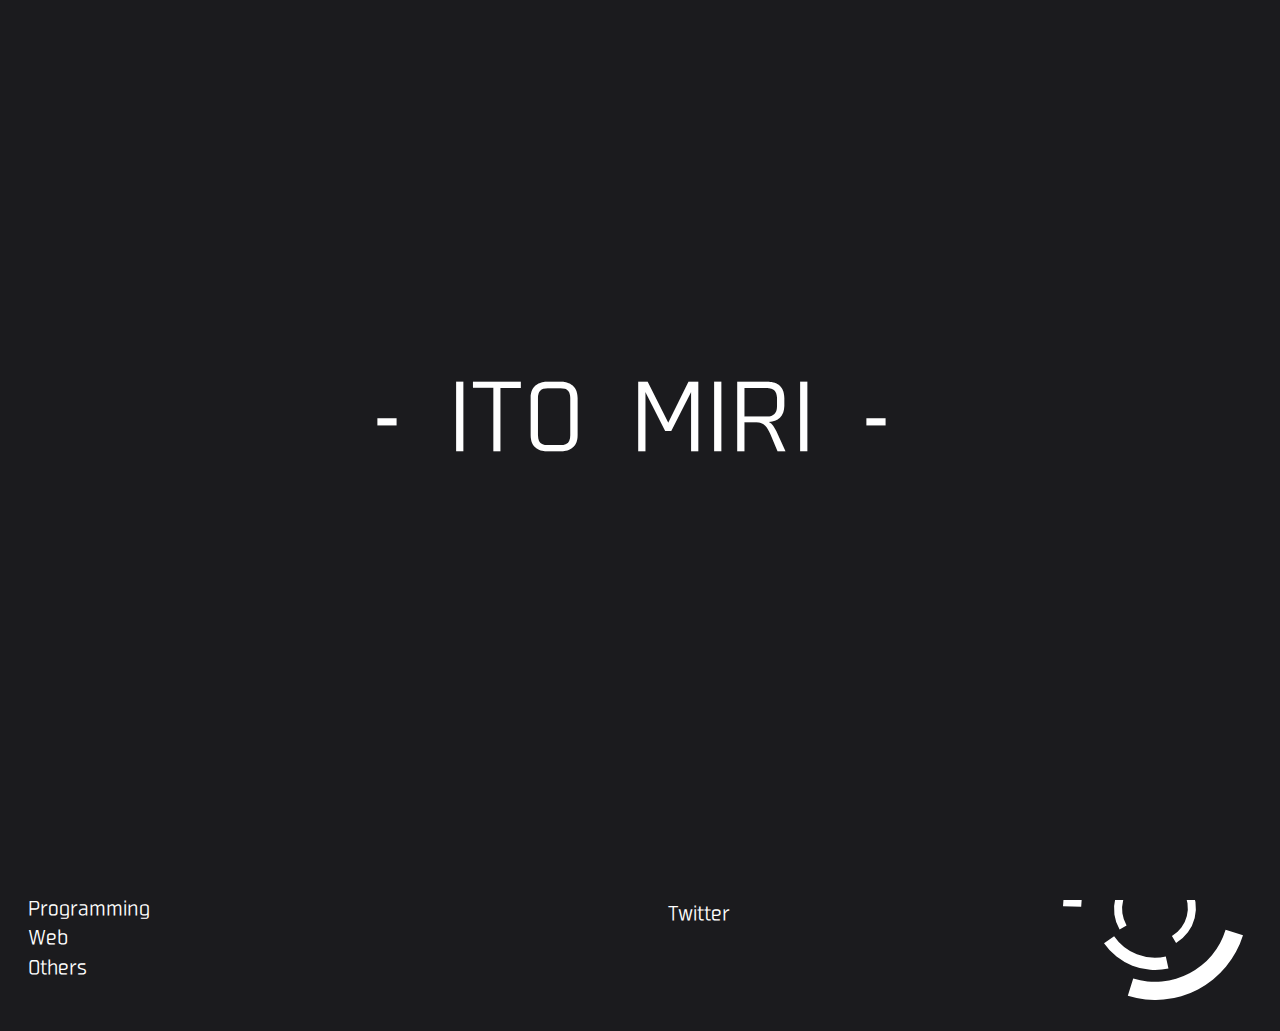
==== public/article/202201181/index.html @ 123e16e8 "header fix" ====
<!DOCTYPE html>
<html>

<head>
    <script async src="https://www.googletagmanager.com/gtag/js?id=UA-217435942-1"></script>
    <script>
        window.dataLayer = window.dataLayer || [];
        function gtag() { dataLayer.push(arguments); }
        gtag('js', new Date());

        gtag('config', 'UA-217435942-1');
    </script>
    <meta charset="utf-8">
    <title>井筒ミリ -Ito Miri-</title>
    <link rel="icon" type="image/svg" href="../../img/triangle.svg">
    <meta name="theme-color" content="#1B1B1E" />
    <meta http-equiv="Content-Style-Type" content="text/css">
    <meta http-equiv="Content-Script-Type" content="text/javascript">
    <meta name="viewport"
        content="width=device-width, initial-scale=1, user-scalable=no, minimum-scale=1, maximum-scale=1">
    <meta name="format-detection" content="email=no,telephone=no,address=no">
    <meta name="author" content="Ito Miri">
    <meta http-equiv="X-UA-Compatible" content="IE=edge">
    <meta name="msapplication-TileImage" content="https://miri-home-page.vercel.app/img/triangle.svg">
    <meta name="msapplication-TileColor" content="#1B1B1E" />
    <meta content="井筒ミリ -Ito Miri- の公式サイト" name="description" />
    <link rel="stylesheet" href="../../css/article-contents.css">
    <link rel="stylesheet" href="../../css/normalize.css">
    <link rel="stylesheet" href="../../css/font-face.css">
    <link rel="stylesheet" href="../../css/base.css">
    <link rel="stylesheet" href="../../css/loading.css">
    <link rel="stylesheet" href="../../css/anim-random-text.css">
    <link rel="stylesheet" href="../../css/footer-contents.css">
    <meta property="og:type" content="website" />
    <meta property="og:site_name" content="井筒ミリ -Ito Miri-" />
    <meta property="og:locale" content="ja_JP" />
    <meta name="twitter:card" content="summary_large_image" />

    <meta property="og:title" content="WEBページ制作始めました" />
    <meta property="og:description" content="みなさんこんにちは。このページは(開発の段階ですが)2022年の1月18日にオープンしました！..." />
    <meta property="og:image" content="https://miri-home-page.vercel.app/article/img/news.png" />
    <meta property="og:url" content="https://miri-home-page.vercel.app/article/202201181" />

</head>

<body>
    <header>
        <div class="article-header">
            <a href="../../"><img src="../../img/itomiriName.svg"  onMouseDown="return false;" onSelectStart="return false" oncontextmenu="return false;"></a>
        </div>
    </header>
    <main>
        <div id="loader">
            <p>- ITO MIRI -</p>
        </div>
        <div class="article-grid">
            <div class="article-sidebar">
                <p>NEWS</p>
            </div>
            <div class="article-top">
                <div id="title">
                    WEB製作始めました
                </div>
                <div id="date">
                    2022-01-18
                </div>
            </div>
            <div class="article">
                <p>
                    みなさんこんにちは。このページは(開発の段階ですが)2022年の1月18日にオープンしました！
                </p>
                <p>
                    と言うことで，このページが記念すべき1ページ目の記事，または開発ページの基準となります。
                </p>
                <p>
                    開発においての問題点は，現時点で全てVisual Studio Codeによる開発を行っているので，ページの管理が非常に難しいです。<s>ついでに言うと，この記事を書くことも大変だったり…</s>
                </p>
                <p>
                    というわけですので，頻繁に更新されることは無いかな？と思いますが，これからもよろしくお願いします。
                </p>
                <p>
                    最後に，最新の曲だけ上げておきますね！
                </p>
                <p><iframe id="YouTube" src="https://www.youtube.com/embed/LDdGaXgjUcU" title="YouTube video player"
                    frameborder="0"
                    allow="accelerometer; autoplay; clipboard-write; encrypted-media; gyroscope; picture-in-picture"
                    allowfullscreen></iframe></p>
            </div>
        </div>
    </main>
    <footer>
        <div class="f-box">
            <span>
                <p class="f-heading"><a href="http://twitter.com/">News</a></p>
                <p class="f-heading"><a href="http://twitter.com/">Productions</a></p>
                <p class="f-production"><a href="http://twitter.com/">Music</a></p>
                <p class="f-production"><a href="http://twitter.com/">Programming</a></p>
                <p class="f-production"><a href="http://twitter.com/">Web</a></p>
                <p class="f-production"><a href="http://twitter.com/">Others</a></p>
            </span>
            <span>
                <p class="f-heading"><a href="../../">Ito Miri - 井筒 ミリ -</a></p>
                <p class="f-copyright">&copy;2022 ItoMiri</p>
                <p class="f-production"><a href="https://www.youtube.com/channel/UC1uO5CcNNQI6TlAGxckup1A">YouTube</a>
                </p>
                <p class="f-production"><a href="https://www.nicovideo.jp/user/118078888">niconico</a></p>
                <p class="f-production"><a href="https://twitter.com/ItoMiri">Twitter</a></p>
                <img class="f-circle" src="../../img/circle3.svg" onMouseDown="return false;"
                    onSelectStart="return false" oncontextmenu="return false;">
            </span>
        </div>
    </footer>
    <script>
        window.onload = () => {
            const loader = document.getElementById('loader');
            loader.classList.add('loaded');
        }
    </script>
    <script src="https://code.jquery.com/jquery-3.4.1.min.js"
        integrity="sha256-CSXorXvZcTkaix6Yvo6HppcZGetbYMGWSFlBw8HfCJo=" crossorigin="anonymous"></script>
    <script src="../../js/anim-random-text.js"></script>
</body>

</html>
---- public/css/article-contents.css ----
.article-header {
    position: fixed;
    width: 100%;
    height: min(10vw, 10vh);
    top: 0;
    left: 0;
    z-index: 100;
    background-color: #373f51;
}

.article-header img {
    height: 80%;
    margin-left: min(3vw, 3vh);
    top: 10%;
    position: absolute;
}

.article-grid {
    display: grid;
    grid-template-columns: 25vw 1fr;
    grid-template-rows: auto 1fr;
    grid-template-areas:
        "areaA areaB"
        "areaA areaC";
    margin-top: min(10vw, 10vh);
}

.article-sidebar {
    grid-area: areaA;
    background-color: transparent;
    overflow: hidden;
    text-align: center;
    margin: min(5vw, 5vh) 0;
    font-size: min(4vw, 4vh);
}

.article-top {
    grid-area: areaB;
    background-color: #fff;
    padding: min(4vw, 4vh);
    overflow: hidden;
    border-style: solid;
    border-width: 0 0 min(0.2vw, 0.2vh) 0;
    border-color: #1B1B1E;
}

.article {
    grid-area: areaC;
    background-color: #fff;
    color: #000;
    padding: min(5vw, 5vh) min(10vw, 10vh);
}

.article-top * {
    user-select: text;
    -moz-user-select: text;
    -ms-user-select: text;
    -khtml-user-select: text;
    -webkit-user-select: text;
    -webkit-touch-callout: text;
}

.article * {
    user-select: text;
    -moz-user-select: text;
    -ms-user-select: text;
    -khtml-user-select: text;
    -webkit-user-select: text;
    -webkit-touch-callout: text;
}

.article-top #title {
    font-size: min(3.5vw, 3.5vh);
    font-weight: bold;
    font-family: "smart-ui";
}

.article-top #date {
    font-size: min(2vw, 2vh);
}

.article p {
    margin-bottom: 1em;
    color: #000;
    font-size: min(2vw, 2vh);
}

.article #YouTube {
    display: block;
    width: min(35vw, 35vh);
    height: calc(min(35vw, 35vh) / 16 * 9);
}

@media (max-width: 767px) {
    .article-grid {
        display: grid;
        grid-template-columns: 1fr;
        grid-template-rows: auto auto 1fr;
        grid-template-areas:
            "areaA areaA"
            "areaB areaB"
            "areaC areaC";
        margin-top: min(10vw, 10vh);
    }

    .article p {
        font-size: min(4vw, 4vh);
    }
    
    .article-top #title {
        font-size: min(5vw, 5vh);
        font-weight: bold;
    }
    
    .article-top #date {
        font-size: min(3vw, 3vh);
    }

    .article #YouTube {
        display: block;
        width: 75vw;
        height: calc(75vw / 16 * 9);
    }
}
---- public/css/font-face.css ----
@font-face {
    font-family: "smart-ui";
    src: url(../fonts/03スマートフォントUI.otf);
}
---- public/css/base.css ----
* {
    margin: 0;
    top: 0;
    user-select: none;
    -moz-user-select: none;
    -ms-user-select: none;
    -khtml-user-select: none;
    -webkit-user-select: none;
    -webkit-touch-callout: none;
}

body {
    background-color: #1B1B1E;
}

p {
    color: #fff;
    font-family: "smart-ui";
}
---- public/css/loading.css ----
@keyframes fadeOut {
    from {
        opacity: 1;
    }
    to {
        display: none;
        opacity: 0;
        z-index: -1;
    }
}

#loader {
    width: 100vw;
    height: 100vh;
    background-color: #1B1B1E;
    position: fixed;
    top: 0;
    left: 0;
    z-index: 1000;
    /* 環境によって「z-index」追加 */
}
/* 読み込み完了後に「loaded」を付与する */
#loader.loaded {
    animation: fadeOut 1.5s forwards ease-out;
    -webkit-animation: fadeOut 1.5s forwards ease-out;
}

#loader p {
    font-size: 7vw;
    position: absolute;
    left: calc((100vw - 7vw * 6) / 2);
    top: calc((100vh - 7vw) / 2 - 3vw)
}
---- public/css/anim-random-text.css ----
.anim-text-random span {
    opacity: 0;
}

.anim-text-random.anim-text-random-appear span {
    animation: keyframe-text-appear .5s ease-out forwards;
}

/*アニメーションで透過を0から1に変化させる*/
@keyframes keyframe-text-appear {
    0% {
        display: none;
        opacity: 100;
    }

    10% {
        display: block;
    }

    20% {
        display: none;
    }

    30% {
        display: block;

    }

    40% {
        display: none;
        opacity: 100;

    }

    50%{
        opacity: 0;
    }

    60% {

    }

    70% {

    }

    80% {

    }

    90% {

    }

    100% {
        opacity: 1;
    }
}

.anim-text-random.anim-text-random-appear span:nth-child(2n) {
    animation-delay: .5s;
}

.anim-text-random.anim-text-random-appear span:nth-child(3n+1) {
    animation-delay: .2s;
}
---- public/css/footer-contents.css ----
.f-box {
    position: relative;
    width: 100%;
    height: min(30vw, 30vh);
    /* padding: min(6vw, 6vh); */
    justify-content: space-between;
    display: flex;
    z-index: 110;
    overflow: hidden;
}

.f-box span {
    width: 47%;
    height: 100%;
    margin: 1.5%;
    overflow: hidden;
    position: relative;
    z-index: 111;
}

.f-heading {
    margin-top: min(1vw, 1vh);
    font-size: min(3vw, 3vh);
    position: relative;
    z-index: 112;
}

.f-heading a {
    color: #fff;
    text-decoration: none;
    position: relative;
    z-index: 112;
}

.f-production {
    margin-top: min(1vw, 1vh);
    margin-left: min(1vw, 1vh);
    font-size: min(2vw, 2vh);
    position: relative;
    z-index: 112;
}

.f-production a {
    color: #fff;
    text-decoration: none;
    position: relative;
    z-index: 112;
}

.f-copyright {
    font-size: min(1.5vw, 1.5vh);
    position: relative;
    z-index: 112;
}

.f-circle {
    position: absolute;
    width: min(20vw, 20vh);
    z-index: 130;
    pointer-events: all;
    top: calc(min(28vw, 28vh) - min(24vw, 24vh));
    left: calc(97% - min(20vw, 20vh));
}

.f-circle:hover {
    animation: f-circle-rotate 2s linear infinite 0s both;
    -webkit-animation: f-circle-rotate 2s linear infinite 0s both;
}

@keyframes f-circle-rotate {
    from {
        transform: rotateZ(0);
        -webkit-transform: rotateZ(0);
        -moz-transform: rotateZ(0);
        -ms-transform: rotateZ(0);
        -o-transform: rotateZ(0);
    }

    to {
        transform: rotateZ(360deg);
        -webkit-transform: rotateZ(360deg);
        -moz-transform: rotateZ(360deg);
        -ms-transform: rotateZ(360deg);
        -o-transform: rotateZ(360deg);
    }
}

@media (max-width: 767px) {
    .f-box {
        position: relative;
        width: 100%;
        height: auto;
        justify-content: center;
        display: block;
        z-index: 110;
        overflow: hidden;
        text-align: center;
    }

    .f-circle {
        display: none;
    }

    .f-heading {
        font-size: min(5vw, 5vh);
    }

    .f-production {
        font-size: min(3.5vw, 3.5vh);
    }

    .f-copyright {
        font-size: min(2.6vw, 2.6vh);
    }

}
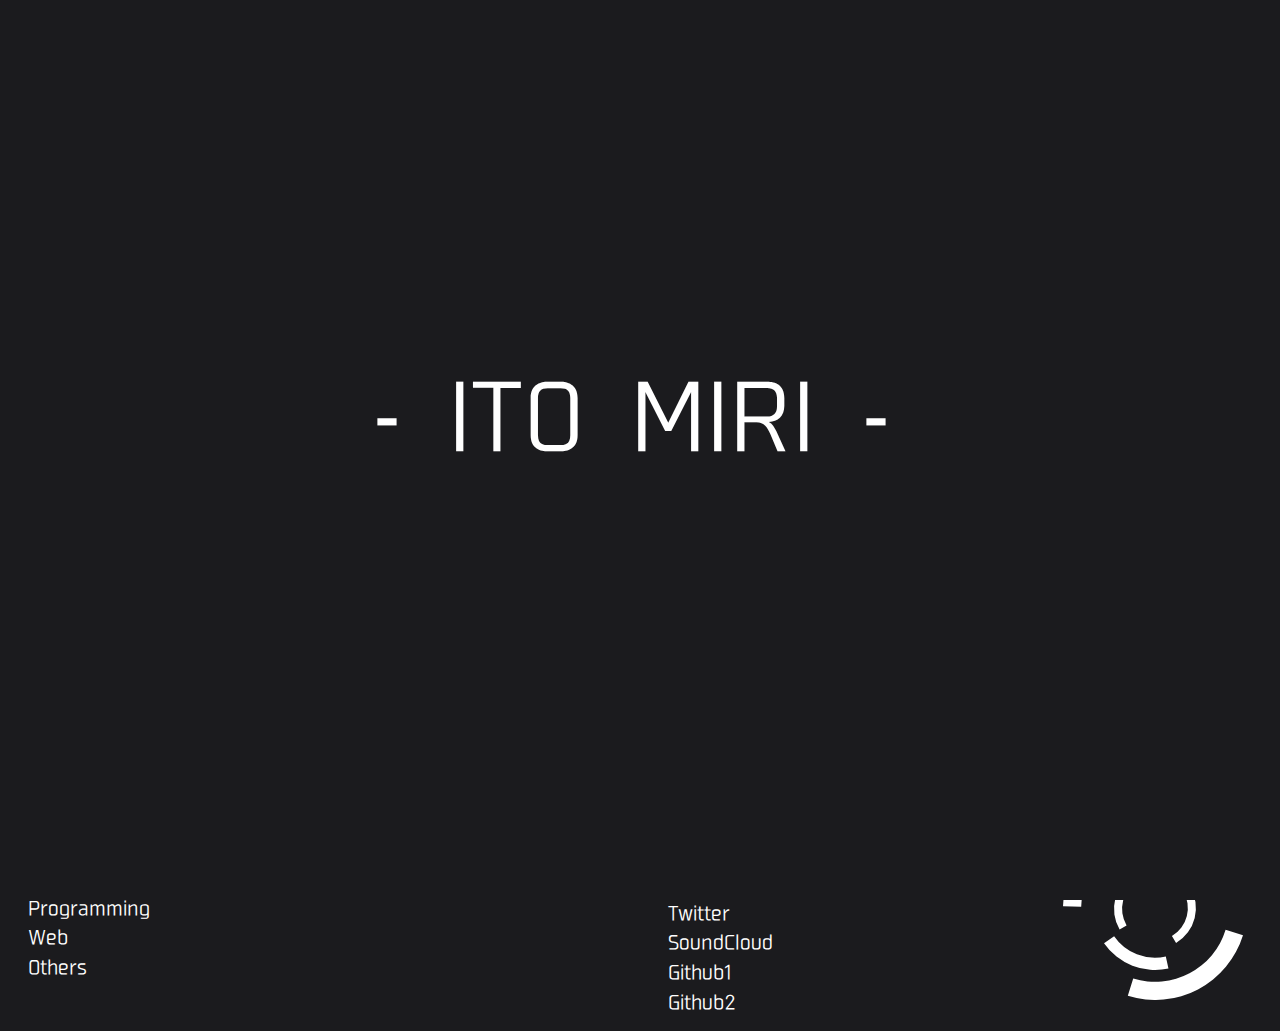
==== commit 1f441228: "sns-link and footer" ====
--- a/public/article/202201181/index.html
+++ b/public/article/202201181/index.html
@@ -105,6 +105,9 @@
                 </p>
                 <p class="f-production"><a href="https://www.nicovideo.jp/user/118078888">niconico</a></p>
                 <p class="f-production"><a href="https://twitter.com/ItoMiri">Twitter</a></p>
+                <p class="f-production"><a href="https://soundcloud.com/user-659804378">SoundCloud</a></p>
+                <p class="f-production"><a href="https://github.com/isirmt">Github1</a></p>
+                <p class="f-production"><a href="https://github.com/ItoMiri">Github2</a></p>
                 <img class="f-circle" src="../../img/circle3.svg" onMouseDown="return false;"
                     onSelectStart="return false" oncontextmenu="return false;">
             </span>
--- a/public/css/article-contents.css
+++ b/public/css/article-contents.css
@@ -4,7 +4,7 @@
     height: min(10vw, 10vh);
     top: 0;
     left: 0;
-    z-index: 100;
+    z-index: 110;
     background-color: #373f51;
 }
 
@@ -32,6 +32,7 @@
     text-align: center;
     margin: min(5vw, 5vh) 0;
     font-size: min(4vw, 4vh);
+    overflow: hidden;
 }
 
 .article-top {
@@ -77,6 +78,7 @@
 
 .article-top #date {
     font-size: min(2vw, 2vh);
+    font-family: "smart-ui";
 }
 
 .article p {
@@ -106,12 +108,12 @@
     .article p {
         font-size: min(4vw, 4vh);
     }
-    
+
     .article-top #title {
         font-size: min(5vw, 5vh);
         font-weight: bold;
     }
-    
+
     .article-top #date {
         font-size: min(3vw, 3vh);
     }
--- a/public/css/footer-contents.css
+++ b/public/css/footer-contents.css
@@ -4,6 +4,7 @@
     height: min(30vw, 30vh);
     /* padding: min(6vw, 6vh); */
     justify-content: space-between;
+    background-color: #1B1B1E;
     display: flex;
     z-index: 110;
     overflow: hidden;
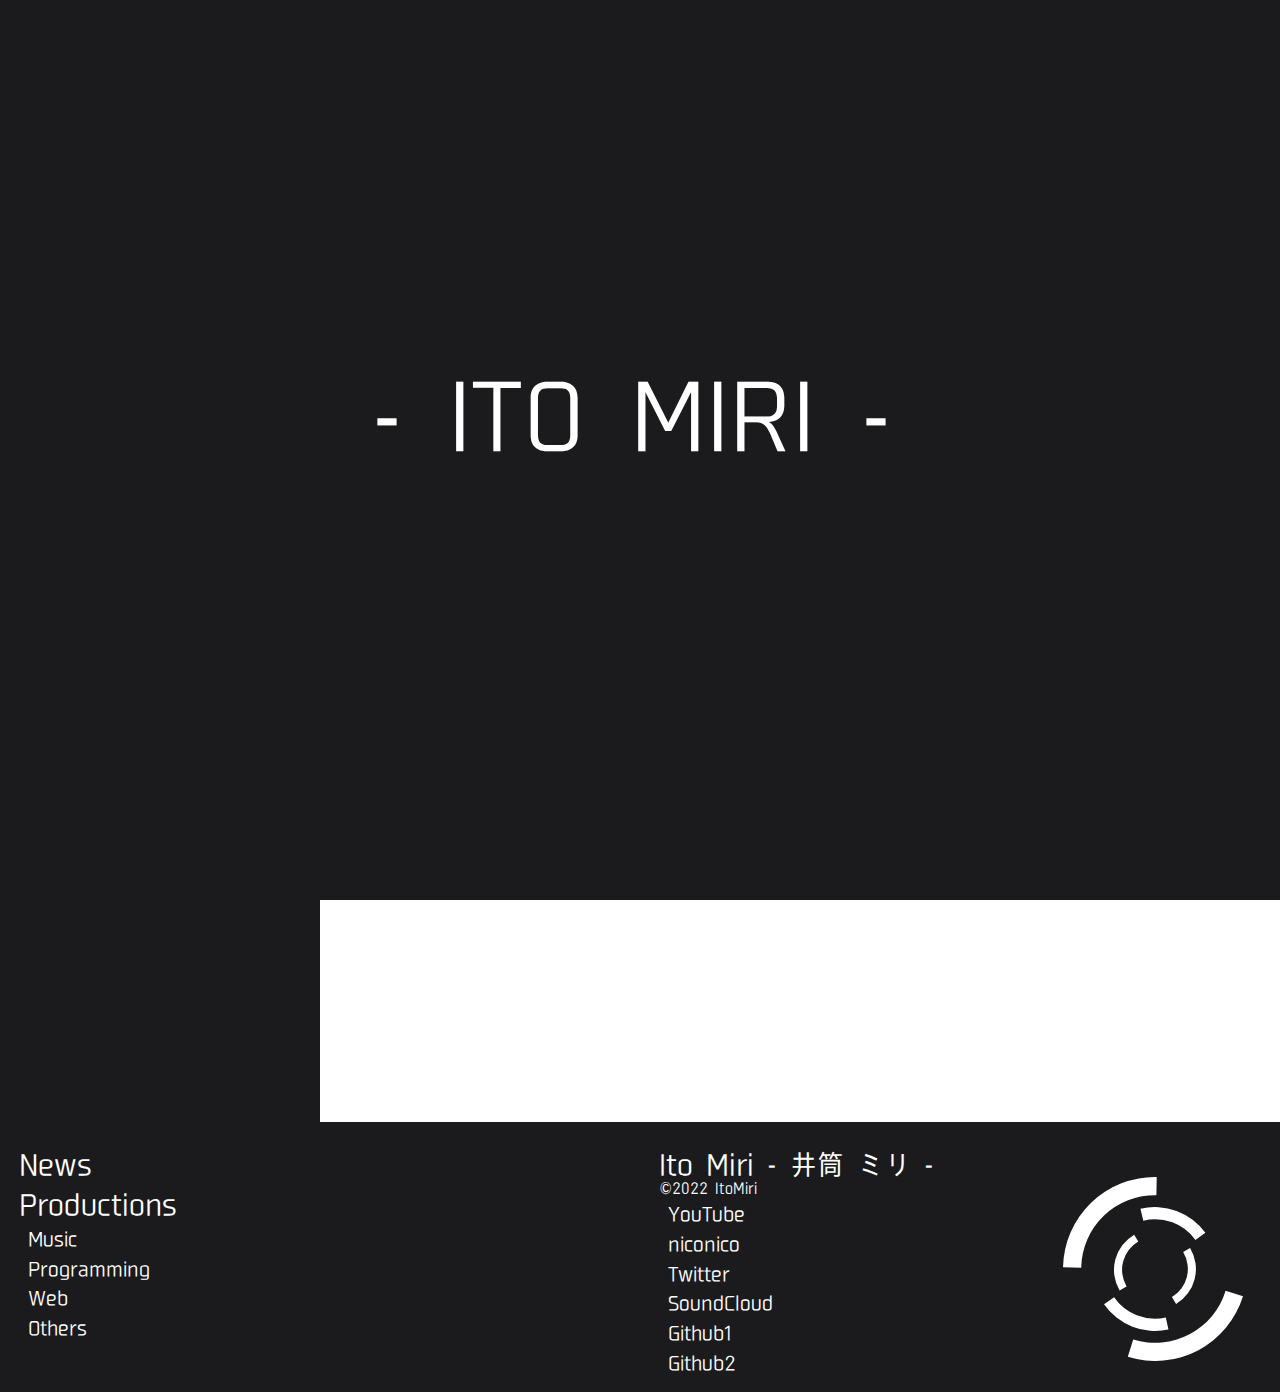
==== commit 50cd4d33: "newProductions" ====
--- a/public/article/202201181/index.html
+++ b/public/article/202201181/index.html
@@ -31,6 +31,7 @@
     <link rel="stylesheet" href="../../css/loading.css">
     <link rel="stylesheet" href="../../css/anim-random-text.css">
     <link rel="stylesheet" href="../../css/footer-contents.css">
+    <link rel="stylesheet" href="../../css/header.css">
     <meta property="og:type" content="website" />
     <meta property="og:site_name" content="井筒ミリ -Ito Miri-" />
     <meta property="og:locale" content="ja_JP" />
@@ -45,7 +46,7 @@
 
 <body>
     <header>
-        <div class="article-header">
+        <div class="m-header">
             <a href="../../"><img src="../../img/itomiriName.svg"  onMouseDown="return false;" onSelectStart="return false" oncontextmenu="return false;"></a>
         </div>
     </header>
@@ -122,6 +123,7 @@
     <script src="https://code.jquery.com/jquery-3.4.1.min.js"
         integrity="sha256-CSXorXvZcTkaix6Yvo6HppcZGetbYMGWSFlBw8HfCJo=" crossorigin="anonymous"></script>
     <script src="../../js/anim-random-text.js"></script>
+    <script src="../../js/ogp-getter.js"></script>
 </body>
 
 </html>--- a/public/css/article-contents.css
+++ b/public/css/article-contents.css
@@ -1,20 +1,3 @@
-.article-header {
-    position: fixed;
-    width: 100%;
-    height: min(10vw, 10vh);
-    top: 0;
-    left: 0;
-    z-index: 110;
-    background-color: #373f51;
-}
-
-.article-header img {
-    height: 80%;
-    margin-left: min(3vw, 3vh);
-    top: 10%;
-    position: absolute;
-}
-
 .article-grid {
     display: grid;
     grid-template-columns: 25vw 1fr;
@@ -87,10 +70,118 @@
     font-size: min(2vw, 2vh);
 }
 
+.article .markdown {
+    margin-bottom: 1em;
+    background-color: #1B1B1E;
+    width: calc(50vw);
+    padding: 1em;
+    font-size: min(1.7vw, 1.7vh);
+    border-radius: min(1vw, 1vh);
+    -webkit-border-radius: min(1vw, 1vh);
+    -moz-border-radius: min(1vw, 1vh);
+    -ms-border-radius: min(1vw, 1vh);
+    -o-border-radius: min(1vw, 1vh);
+    counter-reset: line-number;
+    font-family: "code";
+    overflow: hidden;
+}
+
+.article .markdown p {
+    color: #fff;
+    font-size: min(1.7vw, 1.7vh);
+    margin-bottom: 0.3em;
+    counter-increment: line-number;
+    display: list-item;
+    padding-left: 1rem;
+    margin-left: 1rem;
+    word-break: break-all;
+}
+
+.article .markdown p::marker {
+    content: counter(line-number);
+    color: #aaa;
+}
+
 .article #YouTube {
     display: block;
     width: min(35vw, 35vh);
     height: calc(min(35vw, 35vh) / 16 * 9);
+}
+
+.article img {
+    display: block;
+    width: min(35vw, 35vh);
+}
+
+.article .ogp {
+    position: relative;
+    width: 50vw;
+    height: min(10vw, 10vh);
+    font-size: min(2vw, 2vh);
+}
+
+.article .ogp div {
+    border-style: solid;
+    border-width: min(0.3vw, 0.3vh);
+    border-color: #aaa;
+    border-radius: min(1vw, 1vh);
+    -webkit-border-radius: min(1vw, 1vh);
+    -moz-border-radius: min(1vw, 1vh);
+    -ms-border-radius: min(1vw, 1vh);
+    -o-border-radius: min(1vw, 1vh);
+    height: min(10vw, 10vh);
+    position: relative;
+    overflow: hidden;
+    margin-bottom: 1em;
+}
+
+.article .ogp #url {
+    position: absolute;
+    left: calc(min(25%, calc(min(10vw, 10vh) * 16 / 9)) + 2%);
+    top: min(8vw, 8vh);
+    font-size: min(1vw, 1vh);
+    text-decoration: none;
+    color: #777;
+    word-break: keep-all;
+    white-space: nowrap;
+}
+
+.article .ogp #img {
+    position: absolute;
+    top: 0;
+    left: 0;
+    z-index: 100;
+    width: min(25%, calc(min(10vw, 10vh) * 16 / 9));
+    height: min(10vw, 10vh);
+    overflow: hidden;
+    border: solid #aaa;
+    border-width: 0 min(.2vw, .2vh) 0 0;
+    border-radius: 0;
+    -webkit-border-radius: 0;
+    -moz-border-radius: 0;
+    -ms-border-radius: 0;
+    -o-border-radius: 0;
+}
+
+.article .ogp #img img {
+    width: calc(min(10vw, 10vh) * 16 / 9);
+    height: 100%;
+    position: relative;
+    left: calc((min(10vw, 10vh) * 16 / 9 - 100%) / 2 * -1);
+    pointer-events: none;
+
+}
+
+.article .ogp #title {
+    position: absolute;
+    left: calc(min(25%, calc(min(10vw, 10vh) * 16 / 9)) + 2%);
+    top: min(2.5vw, 2.5vh);
+    font-size: min(2.2vw, 2.2vh);
+    color: #000;
+    font-weight: bold;
+    font-family: "smart-ui";
+    word-break: keep-all;
+    white-space: nowrap;
 }
 
 @media (max-width: 767px) {
@@ -123,4 +214,32 @@
         width: 75vw;
         height: calc(75vw / 16 * 9);
     }
+
+    .article .img {
+        display: block;
+        width: 75vw;
+    }
+
+    .article .markdown {
+        width: 90%;
+        font-size: min(3.7vw, 3.7vh);
+        border-radius: min(1.5vw, 1.5vh);
+        -webkit-border-radius: min(1.5vw, 1.5vh);
+        -moz-border-radius: min(1.5vw, 1.5vh);
+        -ms-border-radius: min(1.5vw, 1.5vh);
+        -o-border-radius: min(1.5vw, 1.5vh);
+    }
+
+    .article .markdown p {
+        font-size: min(3.7vw, 3.7vh);
+        word-break: break-all;
+    }
+
+    .article .ogp #title {
+        font-size: min(4vw, 4vh);
+    }
+
+    .article .ogp #url {
+        font-size: min(2vw, 2vh);
+    }
 }--- a/public/css/font-face.css
+++ b/public/css/font-face.css
@@ -1,4 +1,9 @@
 @font-face {
     font-family: "smart-ui";
     src: url(../fonts/03スマートフォントUI.otf);
+}
+
+@font-face {
+    font-family: "code";
+    src: url(../fonts/RobotoMono-Medium.ttf);
 }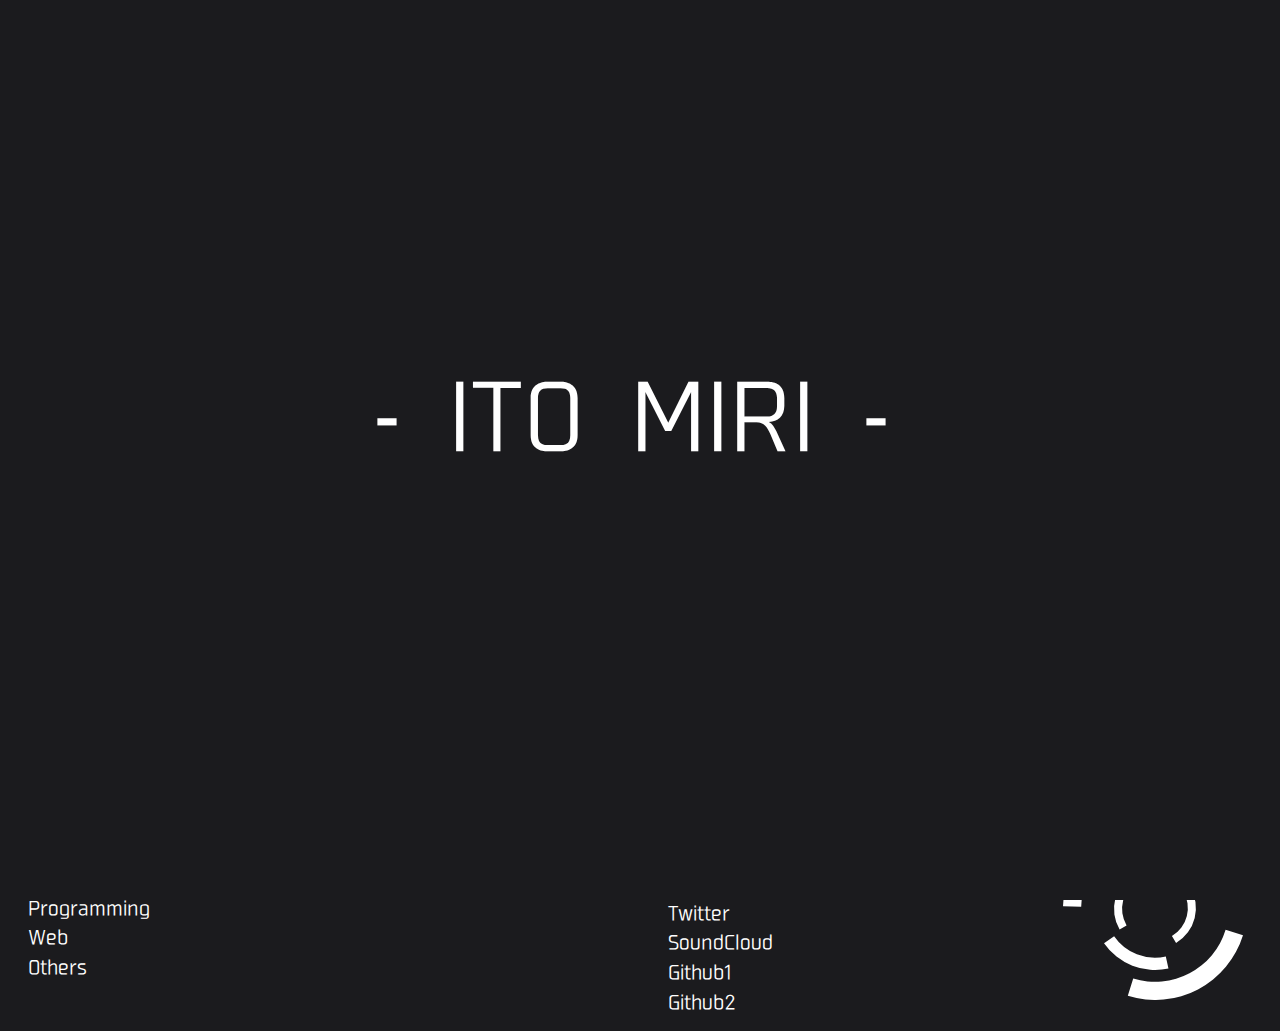
==== commit 00d00f99: "link fix" ====
--- a/public/article/202201181/index.html
+++ b/public/article/202201181/index.html
@@ -21,7 +21,7 @@
     <meta name="format-detection" content="email=no,telephone=no,address=no">
     <meta name="author" content="Ito Miri">
     <meta http-equiv="X-UA-Compatible" content="IE=edge">
-    <meta name="msapplication-TileImage" content="https://miri-home-page.vercel.app/img/triangle.svg">
+    <meta name="msapplication-TileImage" content="https://itomiri.com/img/triangle.svg">
     <meta name="msapplication-TileColor" content="#1B1B1E" />
     <meta content="井筒ミリ -Ito Miri- の公式サイト" name="description" />
     <link rel="stylesheet" href="../../css/article-contents.css">
@@ -39,8 +39,8 @@
 
     <meta property="og:title" content="WEBページ制作始めました" />
     <meta property="og:description" content="みなさんこんにちは。このページは(開発の段階ですが)2022年の1月18日にオープンしました！..." />
-    <meta property="og:image" content="https://miri-home-page.vercel.app/article/img/news.png" />
-    <meta property="og:url" content="https://miri-home-page.vercel.app/article/202201181" />
+    <meta property="og:image" content="https://itomiri.com/article/img/news.png" />
+    <meta property="og:url" content="https://itomiri.com/article/202201181" />
 
 </head>
 
@@ -93,11 +93,11 @@
         <div class="f-box">
             <span>
                 <p class="f-heading"><a href="http://twitter.com/">News</a></p>
-                <p class="f-heading"><a href="http://twitter.com/">Productions</a></p>
-                <p class="f-production"><a href="http://twitter.com/">Music</a></p>
-                <p class="f-production"><a href="http://twitter.com/">Programming</a></p>
-                <p class="f-production"><a href="http://twitter.com/">Web</a></p>
-                <p class="f-production"><a href="http://twitter.com/">Others</a></p>
+                <p class="f-heading">Productions</p>
+                <p class="f-production"><a href="../../production/music/">Music</a></p>
+                <p class="f-production"><a href="../../production/program/">Programming</a></p>
+                <p class="f-production"><a href="../../production/web/">Web</a></p>
+                <p class="f-production"><a href="../../production/others/">Others</a></p>
             </span>
             <span>
                 <p class="f-heading"><a href="../../">Ito Miri - 井筒 ミリ -</a></p>
--- a/public/css/footer-contents.css
+++ b/public/css/footer-contents.css
@@ -4,7 +4,7 @@
     height: min(30vw, 30vh);
     /* padding: min(6vw, 6vh); */
     justify-content: space-between;
-    background-color: #1B1B1E;
+    background-color: transparent;
     display: flex;
     z-index: 110;
     overflow: hidden;
--- a/public/css/header.css
+++ b/public/css/header.css
@@ -0,0 +1,16 @@
+.m-header {
+    position: fixed;
+    width: 100%;
+    height: min(10vw, 10vh);
+    top: 0;
+    left: 0;
+    z-index: 110;
+    background-color: #373f51;
+}
+
+.m-header img {
+    height: 80%;
+    margin-left: min(3vw, 3vh);
+    top: 10%;
+    position: absolute;
+}